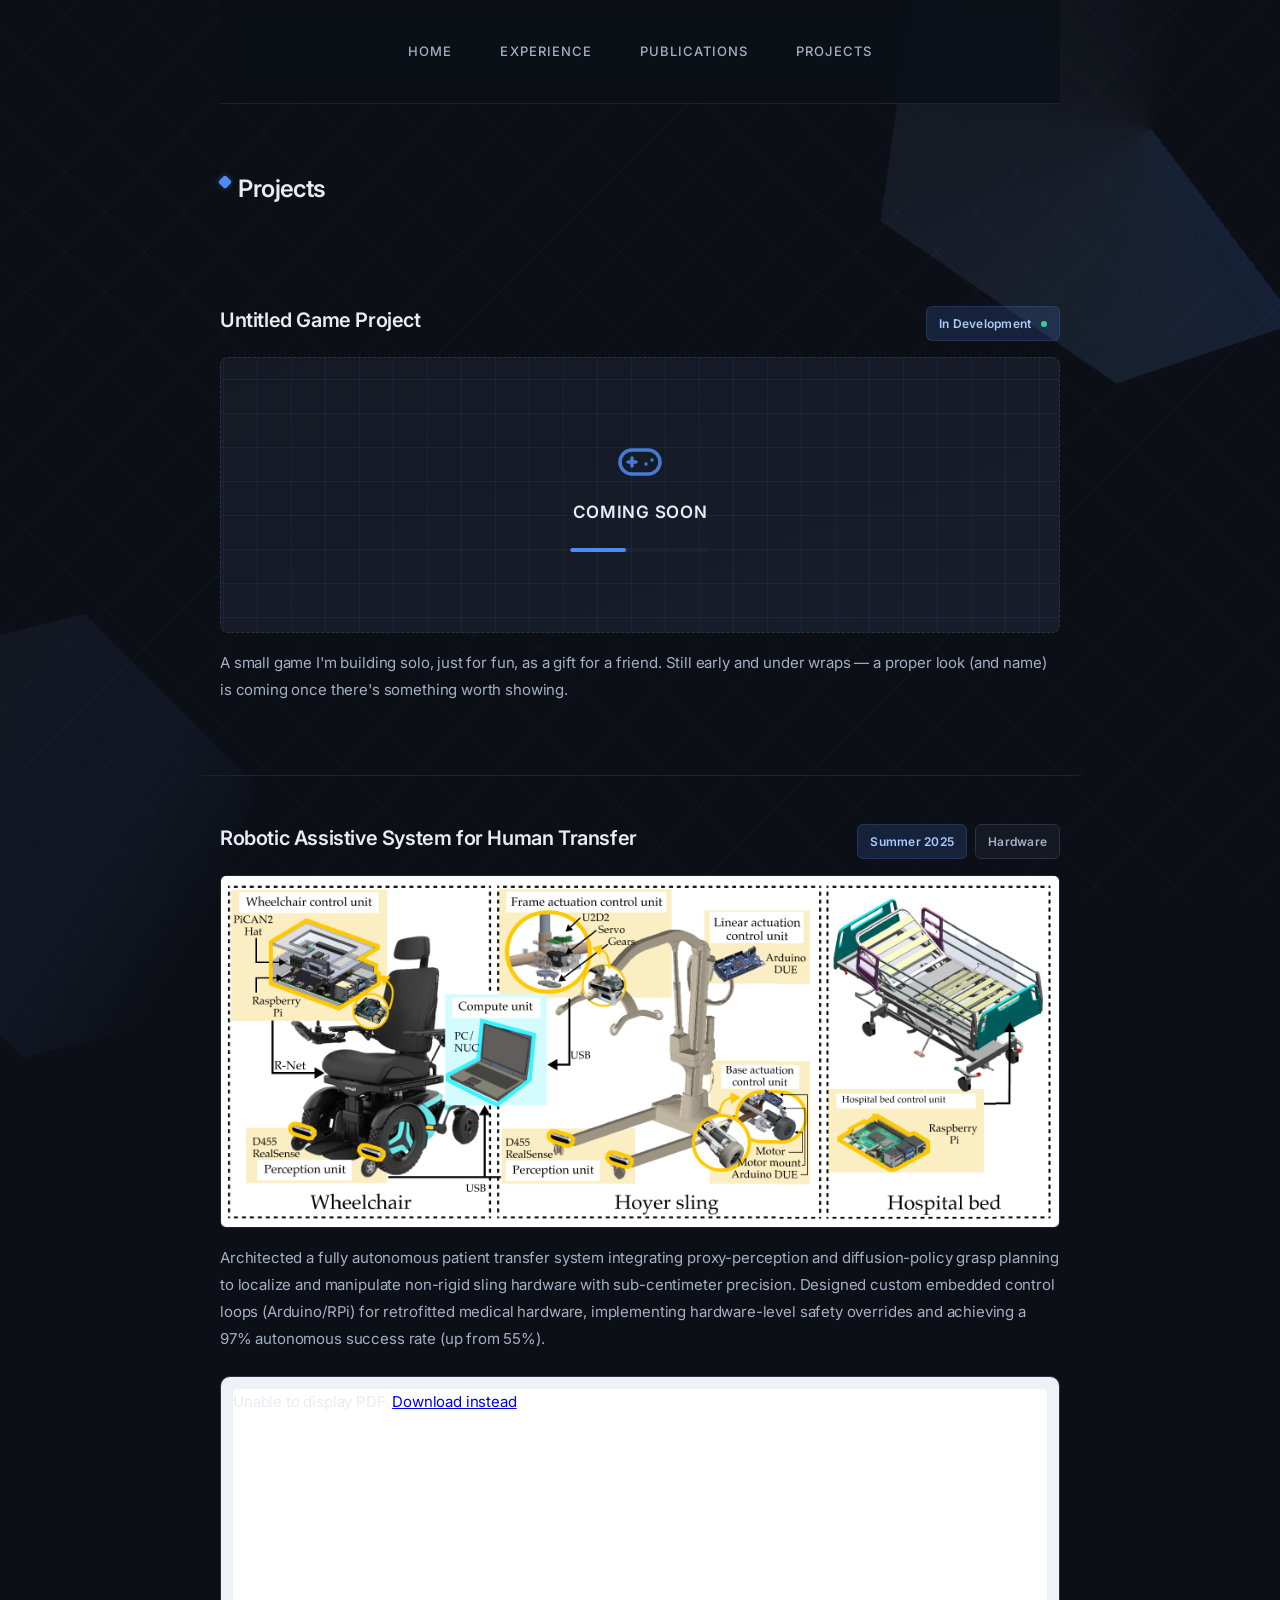
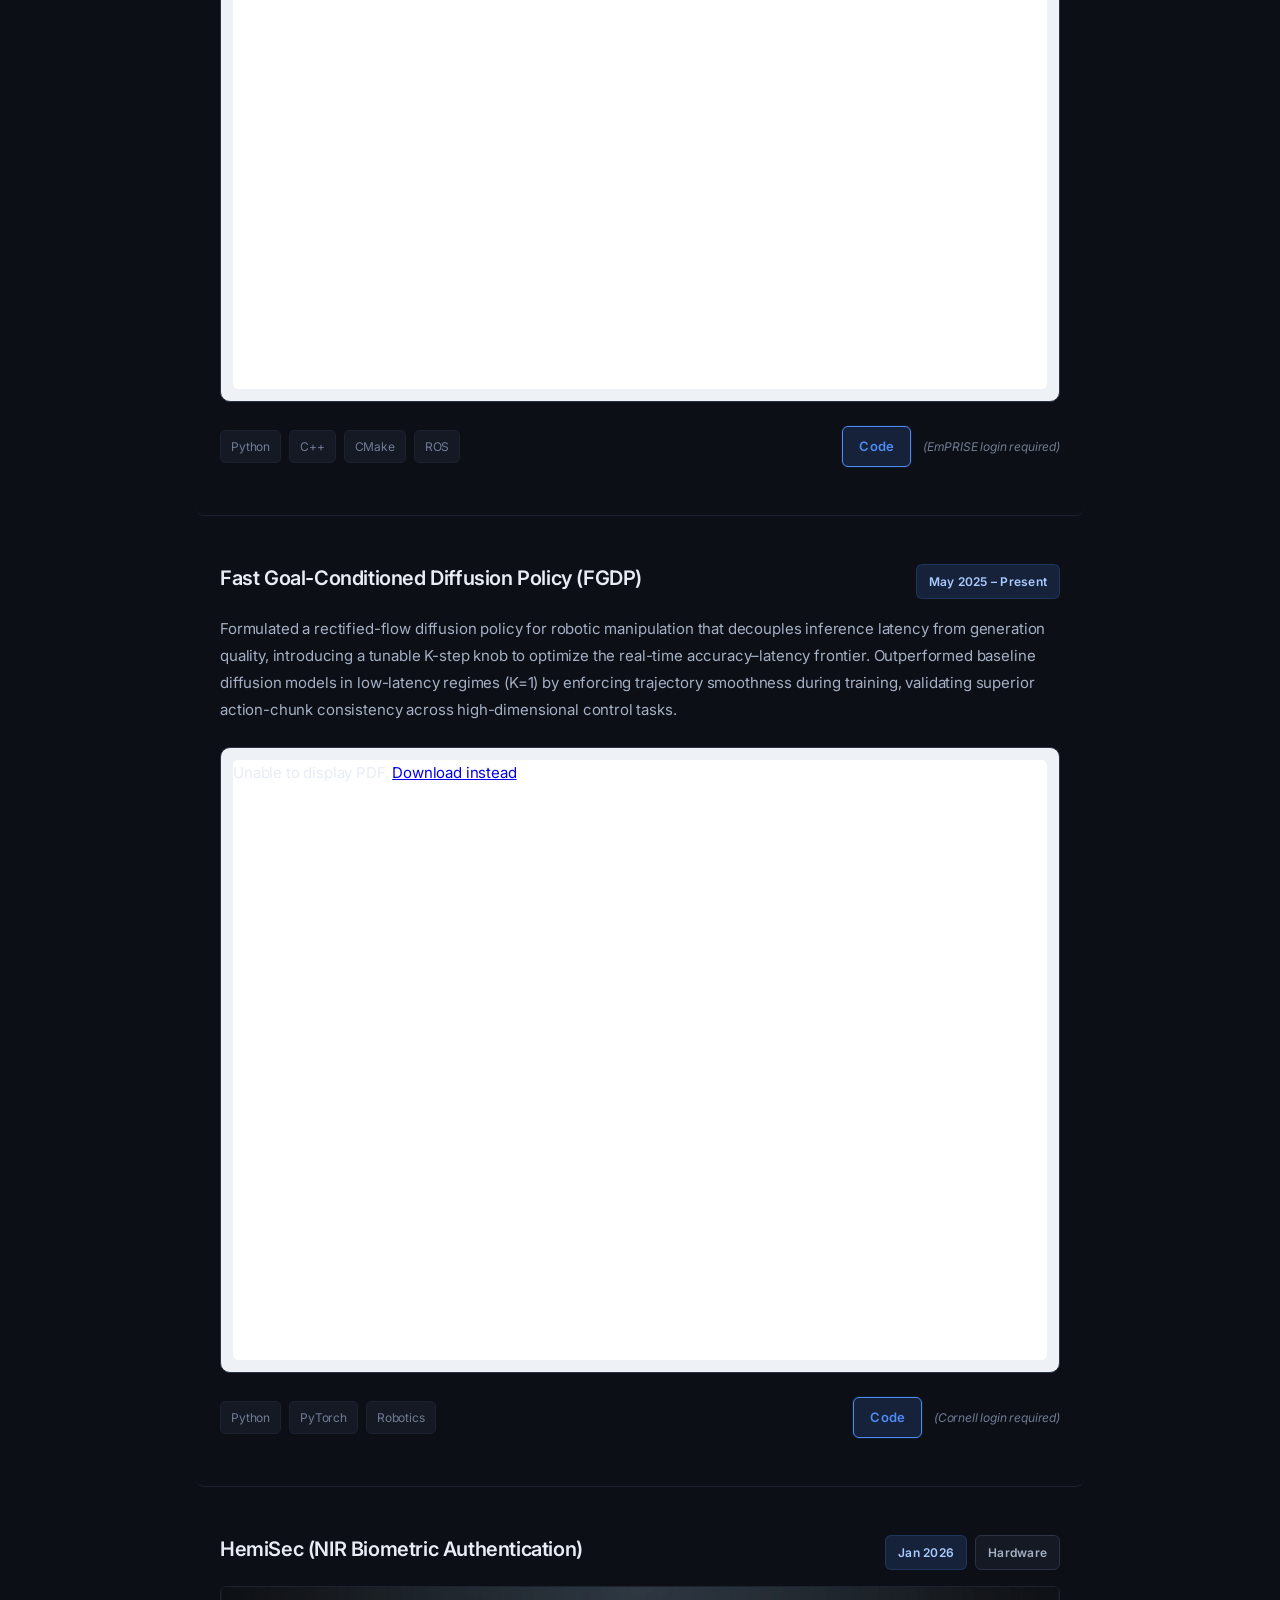
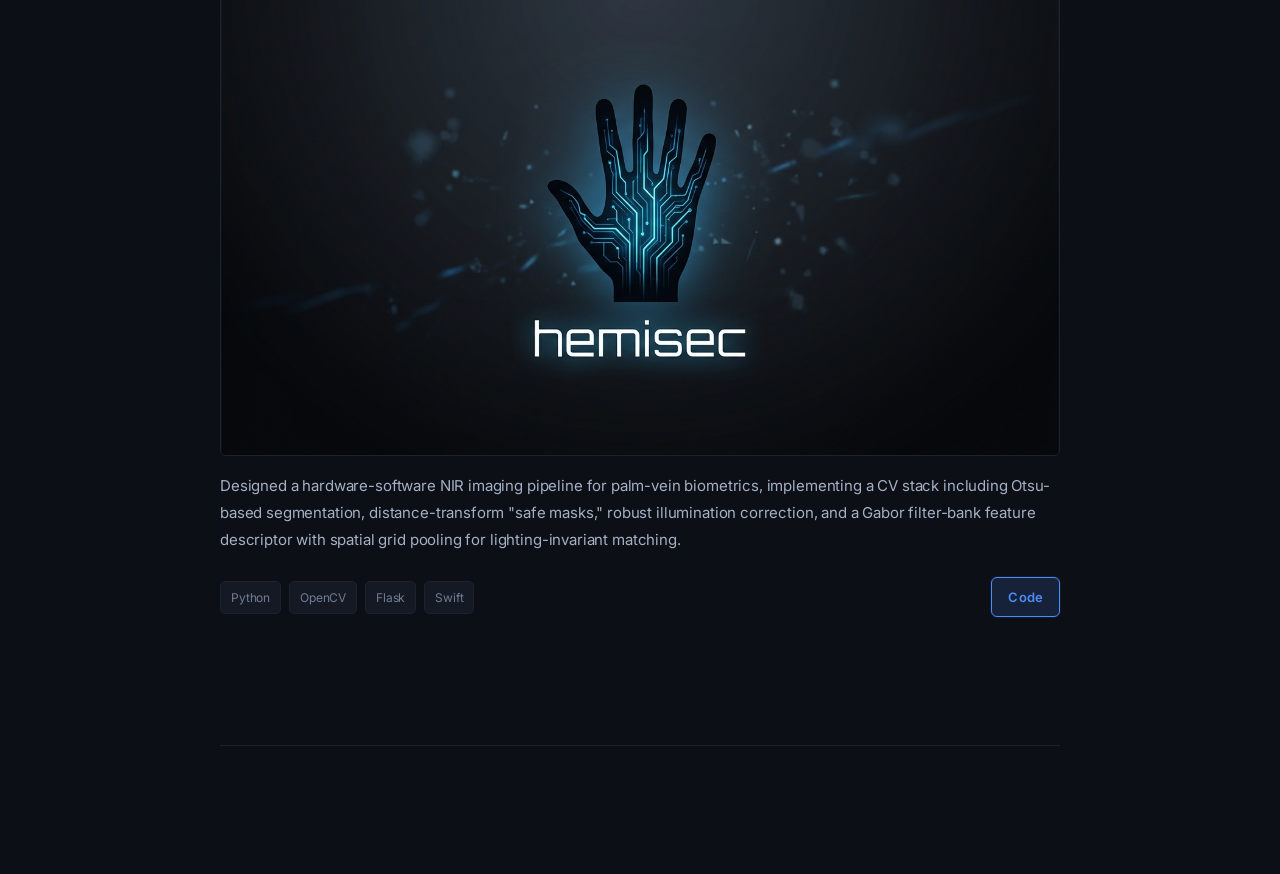
==== projects.html @ 62c33b0d "added separate section for projects" ====
<!DOCTYPE html>
<html lang="en">
<head>
    <meta charset="UTF-8">
    <meta name="viewport" content="width=device-width, initial-scale=1.0">
    <meta name="description" content="Projects — Gavin Chen">
    <title>Projects — Gavin Chen</title>
    <link rel="stylesheet" href="styles.css">
    <link rel="preconnect" href="https://fonts.googleapis.com">
    <link rel="preconnect" href="https://fonts.gstatic.com" crossorigin>
    <link href="https://fonts.googleapis.com/css2?family=Inter:wght@300;400;500;600;700&display=swap" rel="stylesheet">
</head>
<body>
    <div class="scroll-progress" id="scrollProgress"></div>
    <div class="container">
        <header>
            <nav class="nav">
                <div class="nav-links">
                    <a href="index.html">Home</a>
                    <a href="index.html#experience">Experience</a>
                    <a href="index.html#publications">Publications</a>
                    <a href="projects.html" class="active">Projects</a>
                </div>
            </nav>
        </header>

        <main>
            <section id="projects" class="section">
                <h2>Projects</h2>
                <div class="publications">
                    <div class="publication">
                        <div class="pub-header">
                            <h3>Untitled Game Project</h3>
                            <div class="pub-badges">
                                <span class="badge badge-primary">In Development <span class="pulse-dot" aria-hidden="true"></span></span>
                            </div>
                        </div>
                        <div class="coming-soon-visual">
                            <div class="coming-soon-grid"></div>
                            <div class="coming-soon-content">
                                <svg class="coming-soon-icon" width="48" height="48" viewBox="0 0 24 24" fill="none" stroke="currentColor" stroke-width="1.75" stroke-linecap="round" stroke-linejoin="round" aria-hidden="true">
                                    <line x1="6" y1="12" x2="10" y2="12"></line>
                                    <line x1="8" y1="10" x2="8" y2="14"></line>
                                    <line x1="15" y1="13" x2="15.01" y2="13"></line>
                                    <line x1="18" y1="11" x2="18.01" y2="11"></line>
                                    <rect x="2" y="6" width="20" height="12" rx="6"></rect>
                                </svg>
                                <span class="coming-soon-text">Coming Soon</span>
                                <div class="coming-soon-progress"><div class="coming-soon-progress-bar"></div></div>
                            </div>
                        </div>
                        <p class="pub-abstract">
                            A small game I'm building solo, just for fun, as a gift for a friend. Still early and under wraps — a proper look (and name) is coming once there's something worth showing.
                        </p>
                    </div>
                    <div class="publication">
                        <div class="pub-header">
                            <h3>Robotic Assistive System for Human Transfer</h3>
                            <div class="pub-badges">
                                <span class="badge badge-primary">Summer 2025</span>
                                <span class="badge">Hardware</span>
                            </div>
                        </div>
                        <div class="pub-image">
                            <img src="figma.png" alt="Robotic Assistive System for Human Transfer">
                        </div>
                        <p class="pub-abstract">
                            Architected a fully autonomous patient transfer system integrating proxy-perception and diffusion-policy grasp planning to localize and manipulate non-rigid sling hardware with sub-centimeter precision. Designed custom embedded control loops (Arduino/RPi) for retrofitted medical hardware, implementing hardware-level safety overrides and achieving a 97% autonomous success rate (up from 55%).
                        </p>
                        <div class="pub-pdf">
                            <object data="ELI_Summer_2025_Report.pdf" type="application/pdf" width="100%" height="600px">
                                <p>Unable to display PDF. <a href="ELI_Summer_2025_Report.pdf" target="_blank">Download instead</a></p>
                            </object>
                        </div>
                        <div class="pub-meta">
                            <div class="pub-tags">
                                <span class="tag">Python</span>
                                <span class="tag">C++</span>
                                <span class="tag">CMake</span>
                                <span class="tag">ROS</span>
                            </div>
                            <div class="pub-links">
                                <a href="https://github.com/empriselab/chariot_ros" target="_blank" class="link-btn" data-type="code">Code</a>
                                <span class="link-note">(EmPRISE login required)</span>
                            </div>
                        </div>
                    </div>
                    <div class="publication">
                        <div class="pub-header">
                            <h3>Fast Goal-Conditioned Diffusion Policy (FGDP)</h3>
                            <div class="pub-badges">
                                <span class="badge badge-primary">May 2025 – Present</span>
                            </div>
                        </div>
                        <p class="pub-abstract">
                            Formulated a rectified-flow diffusion policy for robotic manipulation that decouples inference latency from generation quality, introducing a tunable K-step knob to optimize the real-time accuracy–latency frontier. Outperformed baseline diffusion models in low-latency regimes (K=1) by enforcing trajectory smoothness during training, validating superior action-chunk consistency across high-dimensional control tasks.
                        </p>
                        <div class="pub-pdf">
                            <object data="Project_Title.pdf" type="application/pdf" width="100%" height="600px">
                                <p>Unable to display PDF. <a href="Project_Title.pdf" target="_blank">Download instead</a></p>
                            </object>
                        </div>
                        <div class="pub-meta">
                            <div class="pub-tags">
                                <span class="tag">Python</span>
                                <span class="tag">PyTorch</span>
                                <span class="tag">Robotics</span>
                            </div>
                            <div class="pub-links">
                                <a href="https://github.coecis.cornell.edu/gc487/fast_gcdp/tree/main" target="_blank" class="link-btn" data-type="code">Code</a>
                                <span class="link-note">(Cornell login required)</span>
                            </div>
                        </div>
                    </div>
                    <div class="publication">
                        <div class="pub-header">
                            <h3>HemiSec (NIR Biometric Authentication)</h3>
                            <div class="pub-badges">
                                <span class="badge badge-primary">Jan 2026</span>
                                <span class="badge">Hardware</span>
                            </div>
                        </div>
                        <div class="pub-image">
                            <img src="hemisec_cover.jpeg" alt="HemiSec (NIR Biometric Authentication)">
                        </div>
                        <p class="pub-abstract">
                            Designed a hardware-software NIR imaging pipeline for palm-vein biometrics, implementing a CV stack including Otsu-based segmentation, distance-transform "safe masks," robust illumination correction, and a Gabor filter-bank feature descriptor with spatial grid pooling for lighting-invariant matching.
                        </p>
                        <div class="pub-meta">
                            <div class="pub-tags">
                                <span class="tag">Python</span>
                                <span class="tag">OpenCV</span>
                                <span class="tag">Flask</span>
                                <span class="tag">Swift</span>
                            </div>
                            <div class="pub-links">
                                <a href="https://github.com/gc9616/hemisec" target="_blank" class="link-btn" data-type="code">Code</a>
                            </div>
                        </div>
                    </div>
                </div>
            </section>
        </main>

        <footer>
        </footer>
    </div>
    <script src="script.js"></script>
</body>
</html>
---- styles.css ----
/* Reset and Base Styles */
* {
    margin: 0;
    padding: 0;
    box-sizing: border-box;
}

:root {
    /* Tech/robotics palette - dark slate, industrial */
    --text-color: #e7ecf5;
    --text-color-light: #a5b0c4;
    --text-color-lighter: #707c93;
    --bg-color: #0c0f16;
    --bg-color-rgb: 12, 15, 22;
    --bg-subtle: #141924;
    --bg-elevated: #171d2a;
    --border-color: #2a3244;
    --border-subtle: #1c222f;

    /* Accent bars/markers - solid, clean */
    --metal-d: var(--accent);
    --metal-v: var(--accent);
    --metal-h: var(--accent);

    /* Tech accent color options - uncomment one:
    
    OPTION 1: Deep Tech Blue (current)
    --accent: #2563eb;
    --accent-light: #3b82f6;
    --accent-dark: #1e40af;
    --accent-subtle: rgba(var(--accent-rgb), 0.1);
    
    OPTION 2: Slate Blue-Gray (neutral, industrial)
    --accent: #475569;
    --accent-light: #64748b;
    --accent-dark: #334155;
    --accent-subtle: rgba(71, 85, 105, 0.1);
    
    OPTION 3: Dark Teal (tech cyan, muted)
    --accent: #0891b2;
    --accent-light: #06b6d4;
    --accent-dark: #0e7490;
    --accent-subtle: rgba(8, 145, 178, 0.1);
    
    OPTION 4: Tech Orange/Amber (warm, robotics)
    --accent: #f59e0b;
    --accent-light: #fbbf24;
    --accent-dark: #d97706;
    --accent-subtle: rgba(245, 158, 11, 0.1);
    
    OPTION 5: Tech Green (terminal green, refined)
    --accent: #10b981;
    --accent-light: #34d399;
    --accent-dark: #059669;
    --accent-subtle: rgba(16, 185, 129, 0.1);
    
    OPTION 6: Steel Blue (professional tech)
    --accent: #4a90e2;
    --accent-light: #6ba3f5;
    --accent-dark: #357abd;
    --accent-subtle: rgba(74, 144, 226, 0.1);
    */
    
    /* Tech accent - Deep Tech Blue, brightened for a dark ground */
    --accent: #4f8bf5;
    --accent-rgb: 79, 139, 245;
    --accent-highlight-rgb: 147, 197, 253;
    --accent-light: #7db0ff;
    --accent-dark: #a9cbff;
    --accent-subtle: rgba(var(--accent-rgb), 0.16);

    /* Status colors */
    --success: #34d399;
    --success-rgb: 52, 211, 153;

    /* Decorative neutral (ambient backdrop shapes) */
    --slate-rgb: 100, 116, 139;

    /* Link colors */
    --link-color: #4f8bf5;
    --link-hover: #7db0ff;
    
    /* Typography */
    --font-weight-light: 300;
    --font-weight-normal: 400;
    --font-weight-medium: 500;
    --font-weight-semibold: 600;
    --font-weight-bold: 700;
    
    /* Spacing system */
    --spacing-xs: 0.5rem;
    --spacing-sm: 0.75rem;
    --spacing-md: 1rem;
    --spacing-lg: 1.5rem;
    --spacing-xl: 2rem;
    --spacing-2xl: 3rem;
    --spacing-3xl: 5rem;
    
    /* Layout */
    --max-width: 920px;
    --grid-gap: 1.5rem;
    
    /* Shadows */
    --shadow-sm: 0 1px 2px 0 rgba(0, 0, 0, 0.25);
    --shadow-md: 0 4px 6px -1px rgba(0, 0, 0, 0.35), 0 2px 4px -1px rgba(0, 0, 0, 0.25);
    --shadow-lg: 0 10px 15px -3px rgba(0, 0, 0, 0.45), 0 4px 6px -2px rgba(0, 0, 0, 0.35);
    
    /* Transitions */
    --transition-fast: 150ms cubic-bezier(0.4, 0, 0.2, 1);
    --transition-base: 200ms cubic-bezier(0.4, 0, 0.2, 1);
    --transition-slow: 300ms cubic-bezier(0.4, 0, 0.2, 1);
}

body {
    font-family: 'Inter', -apple-system, BlinkMacSystemFont, 'Segoe UI', sans-serif;
    font-size: 15px;
    line-height: 1.75;
    color: var(--text-color);
    background-color: var(--bg-color);
    -webkit-font-smoothing: antialiased;
    -moz-osx-font-smoothing: grayscale;
    letter-spacing: -0.011em;
    position: relative;
    overflow-x: hidden;
    background-image:
        repeating-linear-gradient(135deg, rgba(var(--accent-rgb), 0.035) 0px, rgba(var(--accent-rgb), 0.035) 1px, transparent 1px, transparent 56px),
        repeating-linear-gradient(45deg, rgba(var(--slate-rgb), 0.03) 0px, rgba(var(--slate-rgb), 0.03) 1px, transparent 1px, transparent 56px);
    background-attachment: fixed;
}

/* Ambient geometric backdrop - angular metallic facets instead of soft blobs */
body::before,
body::after {
    content: '';
    position: fixed;
    pointer-events: none;
    z-index: -1;
}

body::before {
    top: -14%;
    right: -10%;
    width: 32rem;
    height: 32rem;
    background: conic-gradient(from 135deg, rgba(var(--accent-rgb), 0.14), rgba(var(--accent-highlight-rgb), 0.09), rgba(var(--slate-rgb), 0.07), transparent 65%);
    clip-path: polygon(50% 0%, 100% 25%, 100% 75%, 50% 100%, 0% 75%, 0% 25%);
    transform: rotate(8deg);
}

body::after {
    bottom: -16%;
    left: -12%;
    width: 26rem;
    height: 26rem;
    background: linear-gradient(135deg, rgba(var(--slate-rgb), 0.09), rgba(var(--accent-rgb), 0.06) 60%, transparent 80%);
    clip-path: polygon(30% 0%, 70% 0%, 100% 50%, 70% 100%, 30% 100%, 0% 50%);
    transform: rotate(-14deg);
}

/* Scroll progress bar */
.scroll-progress {
    position: fixed;
    top: 0;
    left: 0;
    height: 3px;
    width: 0%;
    background: var(--metal-h);
    box-shadow: 0 0 8px rgba(var(--accent-rgb), 0.5);
    z-index: 1000;
}

.container {
    max-width: var(--max-width);
    margin: 0 auto;
    padding: 0 2.5rem;
}

/* Navigation */
header {
    padding: 1.75rem 0;
    border-bottom: 1px solid var(--border-subtle);
    margin-bottom: 4rem;
    position: sticky;
    top: 0;
    background-color: rgba(var(--bg-color-rgb), 0.8);
    backdrop-filter: blur(12px) saturate(180%);
    -webkit-backdrop-filter: blur(12px) saturate(180%);
    z-index: 100;
    transition: all var(--transition-base);
}

.nav {
    display: flex;
    justify-content: center;
}

.nav-links {
    display: flex;
    gap: 3rem;
    flex-wrap: wrap;
    justify-content: center;
}

.nav-links a {
    color: var(--text-color-light);
    text-decoration: none;
    font-size: 0.8125rem;
    font-weight: var(--font-weight-medium);
    letter-spacing: 0.08em;
    transition: all var(--transition-base);
    position: relative;
    text-transform: uppercase;
    padding: 0.75rem 0;
}

.nav-links a:hover {
    color: var(--text-color);
}

.nav-links a::after {
    content: '';
    position: absolute;
    bottom: 0;
    left: 0;
    width: 0;
    height: 2px;
    background: var(--metal-h);
    transition: width var(--transition-base);
    border-radius: 1px;
    box-shadow: 0 0 8px rgba(var(--accent-rgb), 0.3);
}

.nav-links a:hover::after,
.nav-links a.active::after {
    width: 100%;
}

.nav-links a.active {
    color: var(--text-color);
    font-weight: var(--font-weight-semibold);
}

/* Sections */
.section {
    margin-bottom: var(--spacing-3xl);
    scroll-margin-top: 6rem;
}

.section h2 {
    font-size: 1.5rem;
    font-weight: var(--font-weight-semibold);
    margin-bottom: var(--spacing-2xl);
    color: var(--text-color);
    letter-spacing: -0.025em;
    position: relative;
    padding-left: 1.15rem;
}

.section h2::before {
    content: '';
    position: absolute;
    left: 0;
    top: 0.4em;
    width: 10px;
    height: 10px;
    background: var(--metal-d);
    border-radius: 2px;
    transform: rotate(45deg);
    box-shadow: 0 0 6px rgba(var(--accent-rgb), 0.35);
}

/* About Section */
#about {
    padding: var(--spacing-2xl) 0;
}

.about-grid {
    display: grid;
    grid-template-columns: 1fr 220px;
    gap: var(--spacing-3xl);
    margin-bottom: var(--spacing-2xl);
    align-items: start;
}

.about-main h1 {
    font-size: 2.5rem;
    font-weight: var(--font-weight-semibold);
    margin-bottom: var(--spacing-md);
    color: var(--text-color);
    letter-spacing: -0.04em;
    line-height: 1.15;
}

.subtitle {
    font-size: 1.125rem;
    color: var(--text-color-light);
    margin-bottom: var(--spacing-xl);
    font-weight: var(--font-weight-normal);
    letter-spacing: -0.01em;
}

.description {
    font-size: 1rem;
    color: var(--text-color-light);
    line-height: 1.8;
    max-width: 100%;
}

.about-photo {
    position: relative;
    padding: 3px;
    border-radius: calc(var(--spacing-md, 12px) + 3px);
    background: var(--metal-d);
    box-shadow: var(--shadow-lg);
    transition: box-shadow var(--transition-slow);
}

.about-photo img {
    display: block;
    width: 100%;
    height: auto;
    border-radius: var(--spacing-md, 12px);
}

.about-photo:hover {
    box-shadow: 0 0 0 3px rgba(var(--accent-rgb), 0.22), var(--shadow-lg);
}

/* "Currently active" indicator */
.pulse-dot {
    display: inline-block;
    width: 6px;
    height: 6px;
    margin-left: 0.4rem;
    background: var(--success);
    border-radius: 50%;
    vertical-align: middle;
    box-shadow: 0 0 0 0 rgba(var(--success-rgb), 0.6);
    animation: pulse-dot 2s infinite;
}

@keyframes pulse-dot {
    0% { box-shadow: 0 0 0 0 rgba(var(--success-rgb), 0.55); }
    70% { box-shadow: 0 0 0 6px rgba(var(--success-rgb), 0); }
    100% { box-shadow: 0 0 0 0 rgba(var(--success-rgb), 0); }
}

/* Scroll-reveal */
.reveal {
    opacity: 0;
    transform: translateY(18px);
    transition: opacity 0.6s cubic-bezier(0.4, 0, 0.2, 1), transform 0.6s cubic-bezier(0.4, 0, 0.2, 1);
}

.reveal.is-visible {
    opacity: 1;
    transform: translateY(0);
}

.about-meta {
    display: flex;
    flex-direction: column;
    gap: var(--spacing-lg);
    padding: var(--spacing-lg);
    background: var(--bg-subtle);
    border-radius: 8px;
    border: 1px solid var(--border-subtle);
}

.meta-item {
    display: flex;
    flex-direction: column;
    gap: 0.375rem;
}

.meta-label {
    font-size: 0.6875rem;
    color: var(--text-color-lighter);
    text-transform: uppercase;
    letter-spacing: 0.1em;
    font-weight: var(--font-weight-semibold);
}

.meta-value {
    font-size: 0.875rem;
    color: var(--text-color);
    font-weight: var(--font-weight-medium);
    letter-spacing: -0.01em;
}

/* Links */
.links {
    display: flex;
    gap: var(--spacing-md);
    flex-wrap: wrap;
    justify-content: flex-start;
    margin-top: var(--spacing-xl);
}

.link-icon {
    color: var(--accent);
    text-decoration: none;
    font-size: 0.875rem;
    font-weight: var(--font-weight-medium);
    transition: all var(--transition-base);
    padding: 0.75rem;
    border: 1.5px solid var(--border-color);
    border-radius: 6px;
    background-color: var(--bg-color);
    letter-spacing: -0.01em;
    position: relative;
    overflow: hidden;
    display: flex;
    align-items: center;
    justify-content: center;
    width: 44px;
    height: 44px;
}

.link-icon svg {
    width: 20px;
    height: 20px;
    transition: transform var(--transition-base);
}

.link-icon::before {
    content: '';
    position: absolute;
    top: 0;
    left: -100%;
    width: 100%;
    height: 100%;
    background: var(--accent-subtle);
    transition: left var(--transition-base);
    z-index: -1;
}

.link-icon:hover {
    color: white;
    border-color: var(--accent);
    background: var(--metal-d);
    box-shadow: 0 0 0 1px rgba(var(--accent-rgb), 0.15);
}

.link-icon:hover::before {
    left: 0;
}

.link-icon:hover svg {
    transform: scale(1.1);
}

/* News Section */
.news-list {
    display: flex;
    flex-direction: column;
    gap: 0;
}

.news-item {
    position: relative;
    display: grid;
    grid-template-columns: 110px 1fr;
    gap: var(--spacing-xl);
    padding: var(--spacing-lg) 0;
    border-bottom: 1px solid var(--border-subtle);
    align-items: start;
    transition: background-color var(--transition-slow), border-color var(--transition-base);
    border-radius: 4px;
    margin: 0 calc(-1 * var(--spacing-md));
    padding-left: var(--spacing-md);
    padding-right: var(--spacing-md);
}

.news-item::before {
    content: '';
    position: absolute;
    left: 0;
    top: 10%;
    width: 3px;
    height: 0%;
    background: var(--metal-v);
    border-radius: 3px;
    transition: height var(--transition-slow);
}

.news-item:hover {
    background-color: var(--bg-subtle);
}

.news-item:hover::before {
    height: 80%;
}

.news-item:last-child {
    border-bottom: none;
}

.news-date {
    font-size: 0.8125rem;
    color: var(--text-color-lighter);
    font-weight: var(--font-weight-semibold);
    font-variant-numeric: tabular-nums;
    letter-spacing: 0.02em;
}

.news-content {
    font-size: 0.9375rem;
    color: var(--text-color-light);
    line-height: 1.7;
    letter-spacing: -0.01em;
}

/* Timeline */
.timeline {
    display: flex;
    flex-direction: column;
    gap: 0;
}

.timeline-item {
    position: relative;
    display: grid;
    grid-template-columns: 150px 1fr;
    gap: var(--spacing-2xl);
    align-items: start;
    padding: var(--spacing-xl) 0;
    border-bottom: 1px solid var(--border-subtle);
    transition: background-color var(--transition-slow), border-color var(--transition-base);
    border-radius: 4px;
    margin: 0 calc(-1 * var(--spacing-md));
    padding-left: var(--spacing-md);
    padding-right: var(--spacing-md);
}

.timeline-item::before {
    content: '';
    position: absolute;
    left: 0;
    top: 10%;
    width: 3px;
    height: 0%;
    background: var(--metal-v);
    border-radius: 3px;
    transition: height var(--transition-slow);
}

.timeline-item:hover {
    background-color: var(--bg-subtle);
    border-color: rgba(var(--accent-rgb), 0.2);
}

.timeline-item:hover::before {
    height: 80%;
}

.timeline-item:last-child {
    border-bottom: none;
}

.timeline-year {
    font-size: 0.8125rem;
    color: var(--text-color-lighter);
    font-weight: var(--font-weight-semibold);
    white-space: nowrap;
    font-variant-numeric: tabular-nums;
    padding-top: 0.125rem;
    letter-spacing: 0.02em;
}

.job-header {
    display: flex;
    gap: var(--spacing-md);
    align-items: flex-start;
    margin-bottom: var(--spacing-sm);
}

.job-icon {
    width: 40px;
    height: 40px;
    object-fit: contain;
    flex-shrink: 0;
    border-radius: 4px;
    background-color: #ffffff;
    padding: 4px;
    box-sizing: border-box;
    transition: transform var(--transition-base);
}

.timeline-item:hover .job-icon {
    transform: scale(1.08);
}

.timeline-content h3 {
    font-size: 1.125rem;
    font-weight: var(--font-weight-semibold);
    margin-bottom: var(--spacing-xs);
    color: var(--text-color);
    letter-spacing: -0.015em;
    line-height: 1.4;
}

.institution {
    color: var(--text-color-light);
    font-size: 0.9375rem;
    margin-bottom: var(--spacing-xs);
    font-weight: var(--font-weight-medium);
    letter-spacing: -0.01em;
}

.location {
    color: var(--text-color-lighter);
    font-size: 0.875rem;
    margin-bottom: var(--spacing-sm);
    font-style: italic;
}

.advisor {
    color: var(--text-color-lighter);
    font-size: 0.875rem;
    margin-top: var(--spacing-xs);
}

.advisor a {
    color: var(--accent);
    text-decoration: none;
    font-weight: var(--font-weight-medium);
    transition: all var(--transition-fast);
    border-bottom: 1px solid transparent;
}

.advisor a:hover {
    border-bottom-color: var(--accent);
}

.timeline-content .description {
    color: var(--text-color-light);
    font-size: 0.9375rem;
    margin-top: var(--spacing-sm);
    line-height: 1.75;
    letter-spacing: -0.01em;
}

.timeline-content .description ul {
    list-style: none !important;
    padding-left: 0 !important;
    margin-top: var(--spacing-sm);
    margin-left: 0;
}

.timeline-content .description li {
    margin-bottom: var(--spacing-sm);
    padding-left: 1.5rem;
    position: relative;
    list-style: none !important;
    list-style-type: none !important;
}

.timeline-content .description li::before {
    content: '•';
    position: absolute;
    left: 0.5rem;
    color: var(--accent);
    font-weight: var(--font-weight-bold);
}

.timeline-content .description li::marker {
    display: none !important;
    content: none !important;
}

.timeline-content .description em {
    font-style: italic;
    color: var(--text-color);
}

/* Publications/Projects */
.publications {
    display: flex;
    flex-direction: column;
    gap: 0;
}

.publication {
    position: relative;
    padding: var(--spacing-2xl) 0;
    border-bottom: 1px solid var(--border-subtle);
    transition: background-color var(--transition-slow), border-color var(--transition-base);
    border-radius: 8px;
    margin: 0 calc(-1 * var(--spacing-lg));
    padding-left: var(--spacing-lg);
    padding-right: var(--spacing-lg);
}

.publication::before {
    content: '';
    position: absolute;
    top: 0;
    left: 0;
    width: 0%;
    height: 2px;
    background: var(--metal-h);
    border-radius: 2px;
    transition: width var(--transition-slow);
}

.publication:hover {
    background-color: var(--bg-subtle);
    border-color: rgba(var(--accent-rgb), 0.18);
}

.publication:hover::before {
    width: 100%;
}

.publication:last-child {
    border-bottom: none;
}

#publications .publication {
    margin: 0;
    padding: var(--spacing-2xl) var(--spacing-xl);
    background: var(--bg-elevated);
    border: 1px solid var(--border-color);
    border-bottom: 1px solid var(--border-color);
    border-radius: 12px;
    box-shadow: var(--shadow-md);
}

#publications .publication:hover {
    border-color: rgba(var(--accent-rgb), 0.28);
    box-shadow: var(--shadow-lg);
}

#publications .publication::before {
    display: none;
}

.pub-header {
    display: flex;
    justify-content: space-between;
    align-items: flex-start;
    gap: var(--spacing-lg);
    margin-bottom: var(--spacing-md);
}

.pub-header h3 {
    font-size: 1.25rem;
    font-weight: var(--font-weight-semibold);
    color: var(--text-color);
    letter-spacing: -0.02em;
    line-height: 1.4;
    flex: 1;
}

.pub-header h3 a {
    color: inherit;
    text-decoration: none;
    background-image: linear-gradient(var(--accent), var(--accent));
    background-size: 0% 1px;
    background-repeat: no-repeat;
    background-position: 0 100%;
    transition: background-size var(--transition-base), color var(--transition-base);
}

.pub-header h3 a:hover {
    color: var(--accent);
    background-size: 100% 1px;
}

.pub-image {
    margin: var(--spacing-md) 0;
    border-radius: 6px;
    overflow: hidden;
    border: 1px solid var(--border-subtle);
}

.pub-image img {
    width: 100%;
    height: auto;
    display: block;
}

/* Coming soon placeholder (project in development, no imagery yet) */
.coming-soon-visual {
    position: relative;
    margin: var(--spacing-md) 0;
    padding: var(--spacing-3xl) var(--spacing-lg);
    border-radius: 8px;
    overflow: hidden;
    border: 1px dashed var(--border-color);
    background: linear-gradient(160deg, var(--bg-subtle), var(--bg-elevated));
}

.coming-soon-grid {
    position: absolute;
    inset: -20%;
    background-image:
        repeating-linear-gradient(0deg, rgba(var(--accent-rgb), 0.09) 0px, rgba(var(--accent-rgb), 0.09) 1px, transparent 1px, transparent 34px),
        repeating-linear-gradient(90deg, rgba(var(--accent-rgb), 0.09) 0px, rgba(var(--accent-rgb), 0.09) 1px, transparent 1px, transparent 34px);
    animation: coming-soon-pan 9s linear infinite;
}

@keyframes coming-soon-pan {
    0% { transform: translate(0, 0); }
    100% { transform: translate(34px, 34px); }
}

.coming-soon-content {
    position: relative;
    z-index: 1;
    display: flex;
    flex-direction: column;
    align-items: center;
    gap: var(--spacing-sm);
    text-align: center;
}

.coming-soon-icon {
    color: var(--accent);
    opacity: 0.85;
    animation: coming-soon-float 3s ease-in-out infinite;
}

@keyframes coming-soon-float {
    0%, 100% { transform: translateY(0); }
    50% { transform: translateY(-6px); }
}

.coming-soon-text {
    font-size: 1.0625rem;
    font-weight: var(--font-weight-semibold);
    letter-spacing: 0.04em;
    text-transform: uppercase;
    color: var(--text-color);
}

.coming-soon-progress {
    width: 140px;
    height: 4px;
    margin-top: var(--spacing-xs);
    border-radius: 3px;
    background-color: var(--border-subtle);
    overflow: hidden;
}

.coming-soon-progress-bar {
    width: 40%;
    height: 100%;
    border-radius: 3px;
    background: var(--metal-h);
    box-shadow: 0 0 8px rgba(var(--accent-rgb), 0.5);
    animation: coming-soon-load 1.8s ease-in-out infinite;
}

@keyframes coming-soon-load {
    0% { transform: translateX(-100%); }
    100% { transform: translateX(350%); }
}

@media (prefers-reduced-motion: reduce) {
    .coming-soon-grid,
    .coming-soon-icon,
    .coming-soon-progress-bar {
        animation: none;
    }
}

.pub-pdf {
    margin: var(--spacing-lg) 0;
    width: 100%;
    padding: var(--spacing-sm);
    background-color: #eef1f6;
    border: 1px solid var(--border-color);
    border-radius: 10px;
}

.pub-pdf object {
    width: 100%;
    height: 600px;
    border-radius: 5px;
    background-color: #ffffff;
    display: block;
}

.pub-badges {
    display: flex;
    gap: var(--spacing-xs);
    flex-shrink: 0;
    align-items: center;
}

.badge {
    display: inline-block;
    padding: 0.375rem 0.75rem;
    font-size: 0.75rem;
    font-weight: var(--font-weight-semibold);
    border-radius: 6px;
    background-color: var(--bg-subtle);
    color: var(--text-color-light);
    border: 1px solid var(--border-color);
    letter-spacing: 0.02em;
    transition: all var(--transition-fast);
}

.badge-primary {
    background-color: var(--accent-subtle);
    color: var(--accent-dark);
    border-color: rgba(var(--accent-rgb), 0.18);
    font-weight: var(--font-weight-semibold);
}

.pub-abstract {
    color: var(--text-color-light);
    font-size: 0.9375rem;
    line-height: 1.8;
    margin-bottom: var(--spacing-lg);
    letter-spacing: -0.01em;
}

.pub-meta {
    display: flex;
    justify-content: space-between;
    align-items: center;
    gap: var(--spacing-xl);
    flex-wrap: wrap;
}

.pub-tags {
    display: flex;
    gap: var(--spacing-xs);
    flex-wrap: wrap;
}

.tag {
    display: inline-block;
    padding: 0.3125rem 0.625rem;
    font-size: 0.75rem;
    font-weight: var(--font-weight-normal);
    color: var(--text-color-lighter);
    background-color: var(--bg-subtle);
    border: 1px solid var(--border-subtle);
    border-radius: 5px;
    transition: all var(--transition-fast);
}

.tag:hover {
    background-color: var(--accent-subtle);
    border-color: var(--accent);
    color: var(--accent-dark);
}

.pub-links {
    display: flex;
    gap: var(--spacing-sm);
    flex-wrap: wrap;
    align-items: center;
}

.link-note {
    font-size: 0.75rem;
    color: var(--text-color-lighter);
    font-style: italic;
}

.link-btn {
    display: inline-block;
    padding: 0.5rem 1rem;
    font-size: 0.8125rem;
    font-weight: var(--font-weight-semibold);
    color: var(--accent);
    text-decoration: none;
    border: 1.5px solid var(--border-color);
    border-radius: 6px;
    background-color: var(--bg-color);
    transition: all var(--transition-base);
    letter-spacing: 0.01em;
    position: relative;
    overflow: hidden;
}

.link-btn::before {
    content: '';
    position: absolute;
    top: 0;
    left: -100%;
    width: 100%;
    height: 100%;
    background: var(--accent-subtle);
    transition: left var(--transition-base);
    z-index: -1;
}

.link-btn:hover {
    color: white;
    border-color: var(--accent);
    background: var(--metal-d);
    box-shadow: 0 0 0 1px rgba(var(--accent-rgb), 0.15);
}

.link-btn:hover::before {
    left: 0;
}

.link-btn[data-type="code"] {
    border-color: var(--accent);
    color: var(--accent);
    background-color: var(--accent-subtle);
    box-shadow: 0 0 0 1px rgba(var(--accent-rgb), 0.1);
}

.link-btn[data-type="code"]:hover {
    background: var(--metal-d);
    color: white;
    border-color: var(--accent);
    box-shadow: 0 4px 12px rgba(var(--accent-rgb), 0.35);
}

.link-btn[data-type="code"]::before {
    background: var(--accent);
}

/* Contact Section */
#contact {
    padding: var(--spacing-2xl) 0;
}

#contact .content {
    max-width: 100%;
}

#contact .content p {
    color: var(--text-color-light);
    font-size: 0.9375rem;
    margin-bottom: var(--spacing-xl);
    line-height: 1.8;
    letter-spacing: -0.01em;
}

/* Footer */
footer {
    text-align: center;
    padding: var(--spacing-3xl) 0 var(--spacing-2xl);
    margin-top: var(--spacing-3xl);
    border-top: 1px solid var(--border-subtle);
    color: var(--text-color-lighter);
    font-size: 0.8125rem;
    font-variant-numeric: tabular-nums;
    letter-spacing: 0.02em;
}

/* Responsive Design */
@media (max-width: 768px) {
    .container {
        padding: 0 1.5rem;
    }

    header {
        padding: 2rem 0 1.25rem;
        margin-bottom: 3rem;
    }

    .nav-links {
        gap: 2rem;
        font-size: 0.7rem;
    }

    .about-grid {
        grid-template-columns: 1fr;
        gap: var(--spacing-xl);
    }

    .about-main h1 {
        font-size: 2rem;
    }

    .about-meta {
        flex-direction: row;
        flex-wrap: wrap;
    }

    .timeline-item {
        grid-template-columns: 1fr;
        gap: var(--spacing-sm);
        margin: 0 calc(-1 * var(--spacing-sm));
        padding-left: var(--spacing-sm);
        padding-right: var(--spacing-sm);
    }

    .timeline-year {
        font-size: 0.75rem;
        margin-bottom: 0.375rem;
    }

    .section {
        margin-bottom: var(--spacing-2xl);
    }

    .links {
        gap: var(--spacing-sm);
    }

    .news-item {
        grid-template-columns: 1fr;
        gap: var(--spacing-xs);
        margin: 0 calc(-1 * var(--spacing-sm));
        padding-left: var(--spacing-sm);
        padding-right: var(--spacing-sm);
    }

    .news-date {
        margin-bottom: 0.375rem;
    }

    .pub-header {
        flex-direction: column;
        align-items: flex-start;
    }

    .pub-meta {
        flex-direction: column;
        align-items: flex-start;
        gap: var(--spacing-md);
    }

    .publication {
        margin: 0 calc(-1 * var(--spacing-sm));
        padding-left: var(--spacing-sm);
        padding-right: var(--spacing-sm);
    }
}

@media (max-width: 480px) {
    .about-main h1 {
        font-size: 1.75rem;
    }

    .subtitle {
        font-size: 1rem;
    }

    .section h2 {
        font-size: 1.375rem;
    }

    .pub-header h3 {
        font-size: 1.125rem;
    }
}

/* Smooth Scrolling */
html {
    scroll-behavior: smooth;
}

/* Focus states for accessibility */
a:focus-visible,
.link-btn:focus-visible,
.link-icon:focus-visible {
    outline: 2px solid var(--accent);
    outline-offset: 3px;
    border-radius: 4px;
}

/* Selection */
::selection {
    background-color: var(--accent-subtle);
    color: var(--text-color);
}

/* Respect reduced-motion preference */
@media (prefers-reduced-motion: reduce) {
    .reveal {
        opacity: 1;
        transform: none;
        transition: none;
    }

    .pulse-dot {
        animation: none;
    }

    .timeline-item::before,
    .publication::before,
    .news-item::before {
        transition: none;
    }

    * {
        scroll-behavior: auto !important;
    }
}
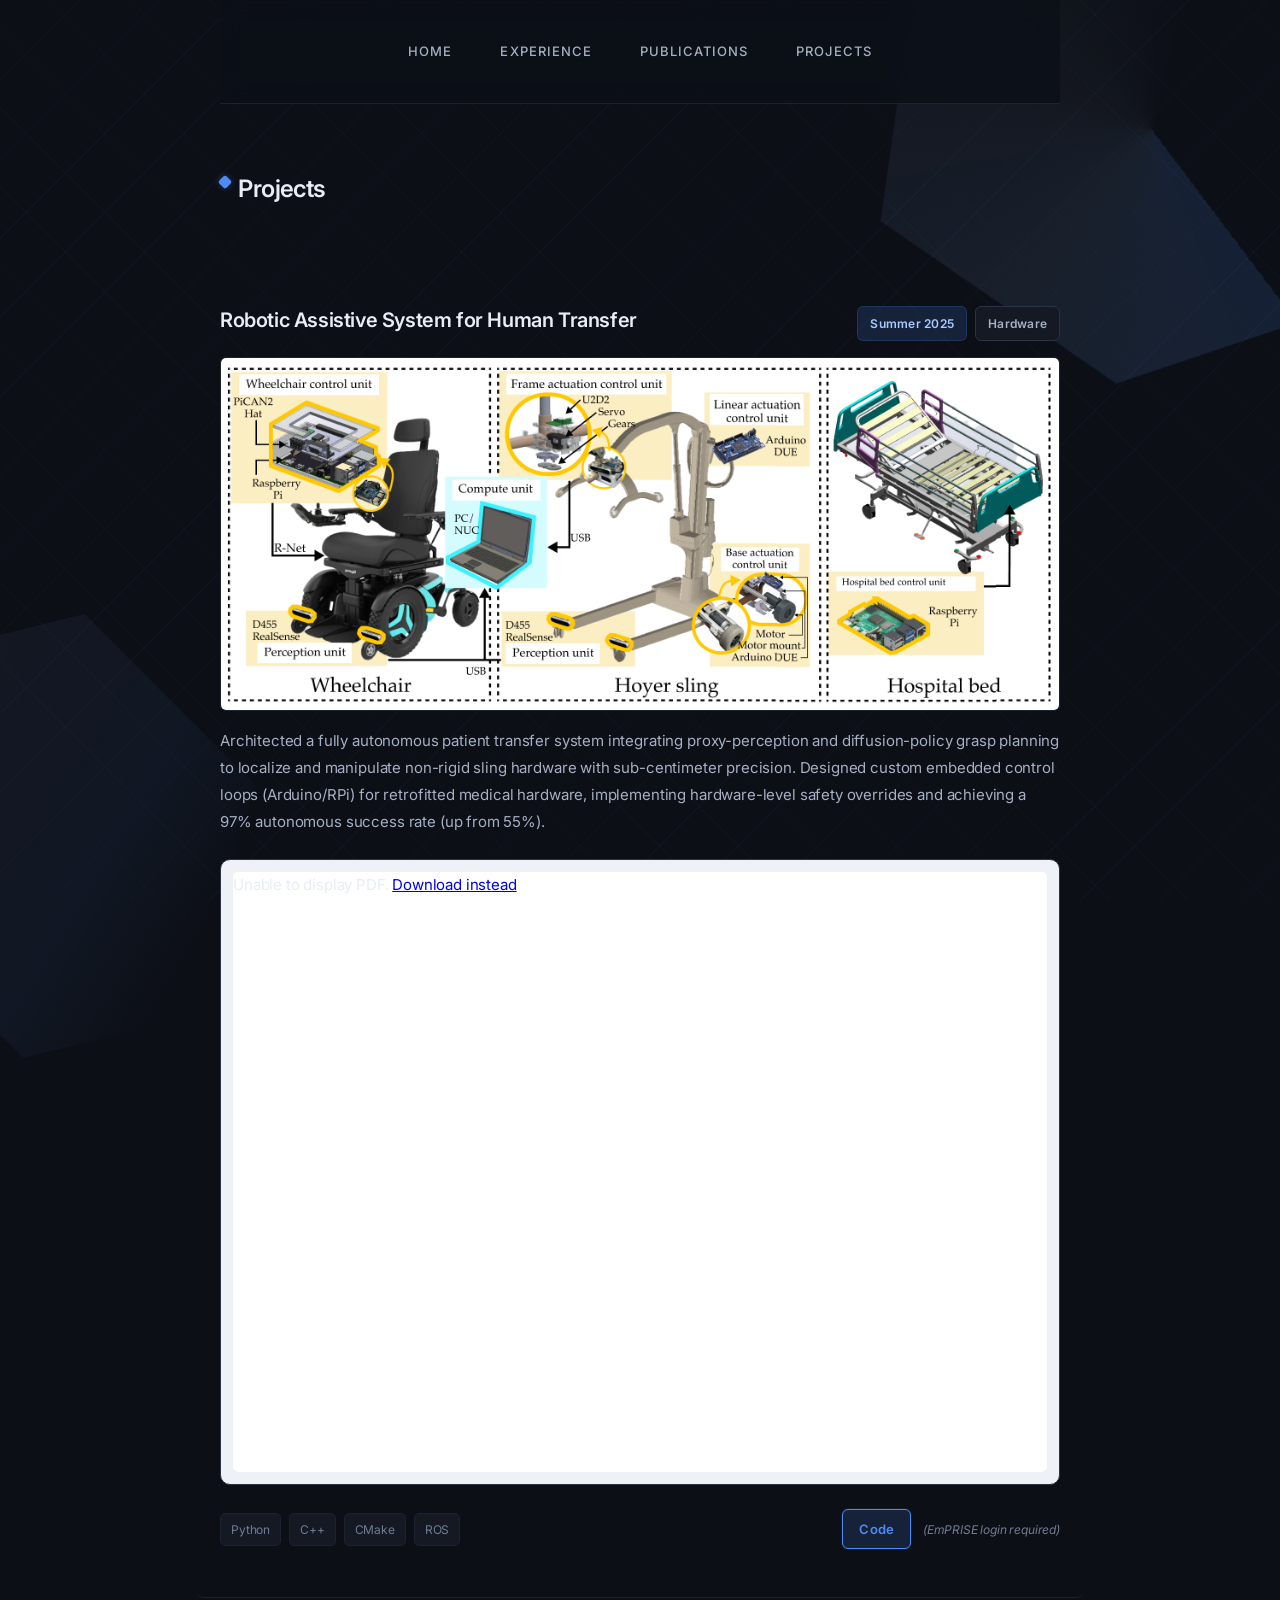
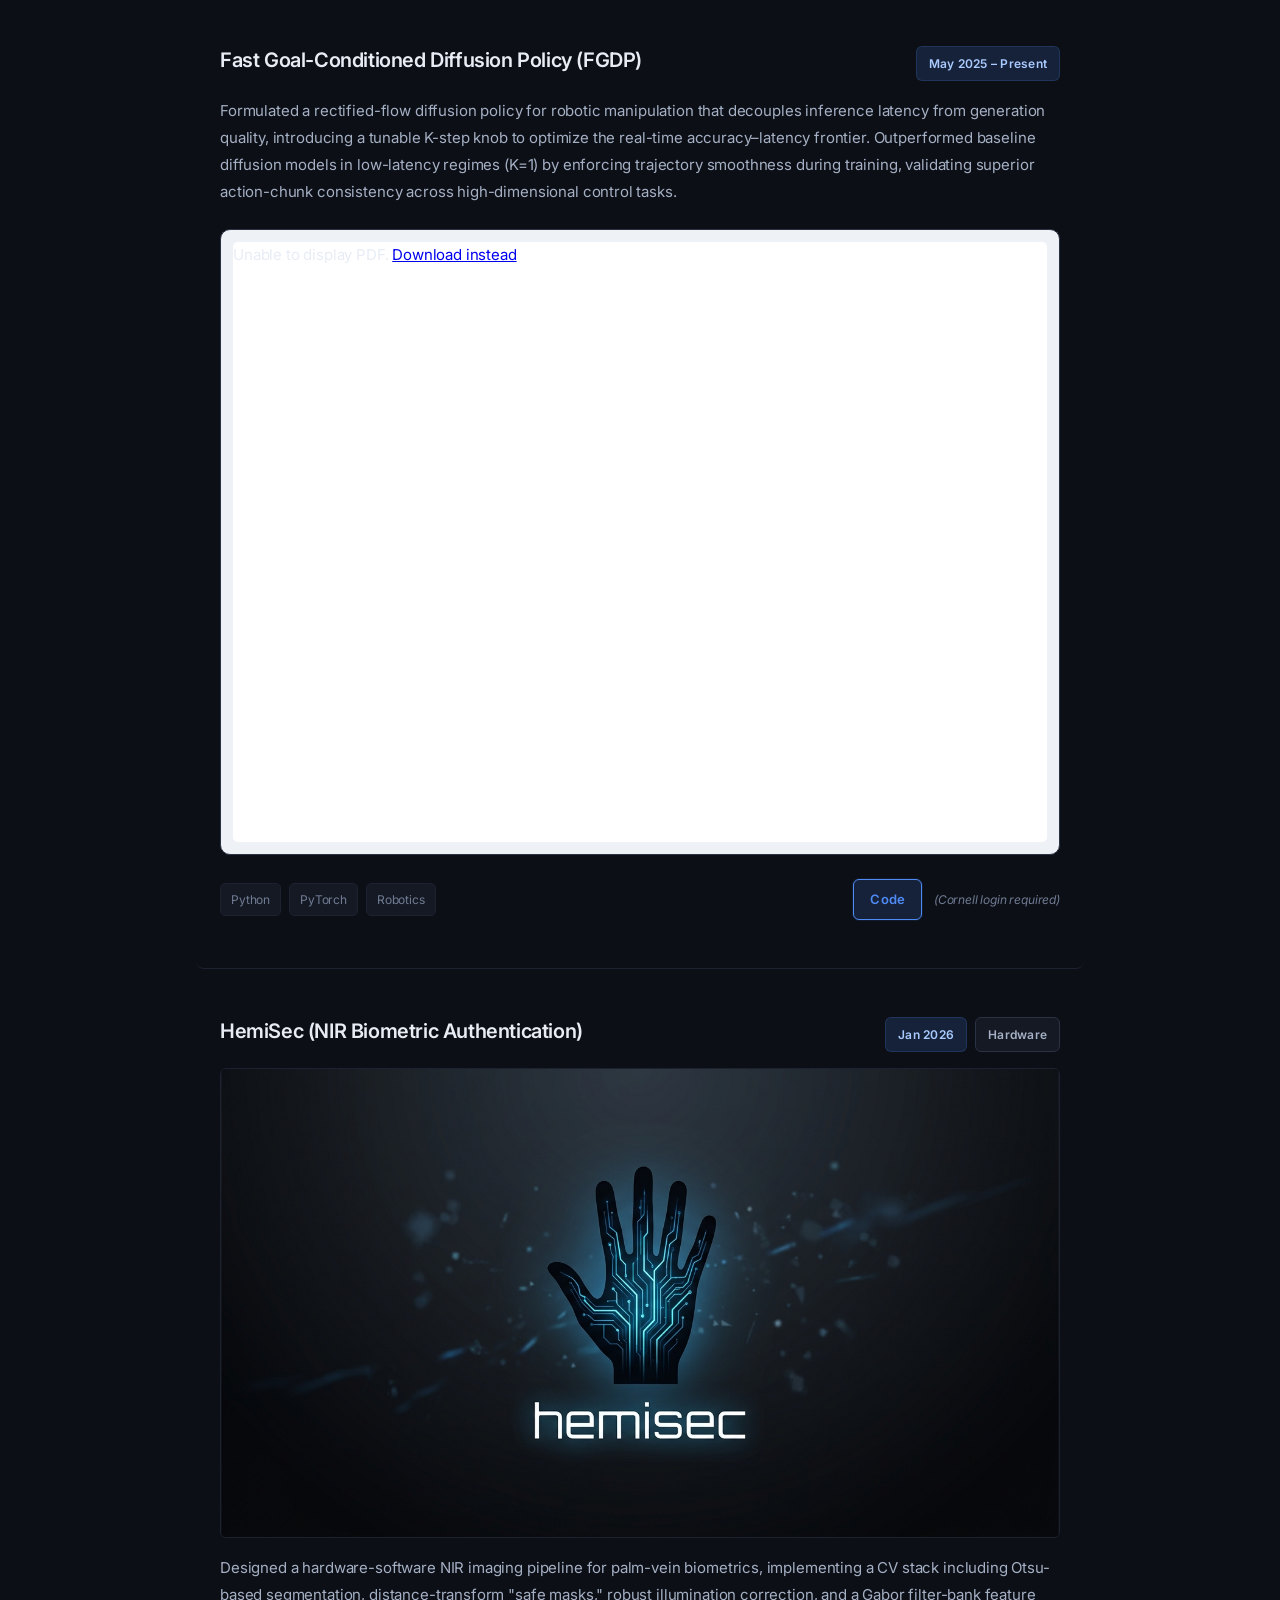
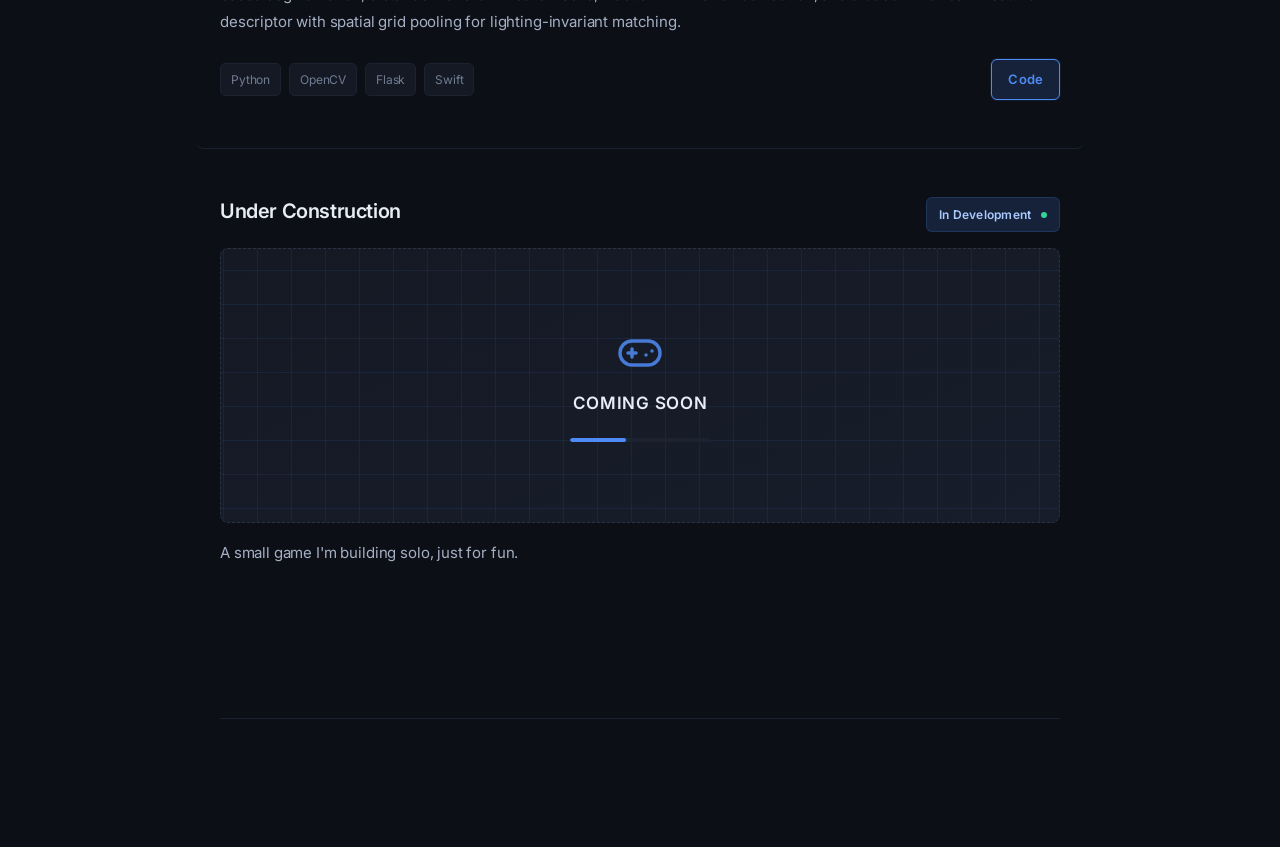
==== commit 3dc3817e: "rearranged order of projects" ====
--- a/projects.html
+++ b/projects.html
@@ -28,31 +28,6 @@
             <section id="projects" class="section">
                 <h2>Projects</h2>
                 <div class="publications">
-                    <div class="publication">
-                        <div class="pub-header">
-                            <h3>Untitled Game Project</h3>
-                            <div class="pub-badges">
-                                <span class="badge badge-primary">In Development <span class="pulse-dot" aria-hidden="true"></span></span>
-                            </div>
-                        </div>
-                        <div class="coming-soon-visual">
-                            <div class="coming-soon-grid"></div>
-                            <div class="coming-soon-content">
-                                <svg class="coming-soon-icon" width="48" height="48" viewBox="0 0 24 24" fill="none" stroke="currentColor" stroke-width="1.75" stroke-linecap="round" stroke-linejoin="round" aria-hidden="true">
-                                    <line x1="6" y1="12" x2="10" y2="12"></line>
-                                    <line x1="8" y1="10" x2="8" y2="14"></line>
-                                    <line x1="15" y1="13" x2="15.01" y2="13"></line>
-                                    <line x1="18" y1="11" x2="18.01" y2="11"></line>
-                                    <rect x="2" y="6" width="20" height="12" rx="6"></rect>
-                                </svg>
-                                <span class="coming-soon-text">Coming Soon</span>
-                                <div class="coming-soon-progress"><div class="coming-soon-progress-bar"></div></div>
-                            </div>
-                        </div>
-                        <p class="pub-abstract">
-                            A small game I'm building solo, just for fun, as a gift for a friend. Still early and under wraps — a proper look (and name) is coming once there's something worth showing.
-                        </p>
-                    </div>
                     <div class="publication">
                         <div class="pub-header">
                             <h3>Robotic Assistive System for Human Transfer</h3>
@@ -138,6 +113,31 @@
                             </div>
                         </div>
                     </div>
+                    <div class="publication">
+                        <div class="pub-header">
+                            <h3>Under Construction</h3>
+                            <div class="pub-badges">
+                                <span class="badge badge-primary">In Development <span class="pulse-dot" aria-hidden="true"></span></span>
+                            </div>
+                        </div>
+                        <div class="coming-soon-visual">
+                            <div class="coming-soon-grid"></div>
+                            <div class="coming-soon-content">
+                                <svg class="coming-soon-icon" width="48" height="48" viewBox="0 0 24 24" fill="none" stroke="currentColor" stroke-width="1.75" stroke-linecap="round" stroke-linejoin="round" aria-hidden="true">
+                                    <line x1="6" y1="12" x2="10" y2="12"></line>
+                                    <line x1="8" y1="10" x2="8" y2="14"></line>
+                                    <line x1="15" y1="13" x2="15.01" y2="13"></line>
+                                    <line x1="18" y1="11" x2="18.01" y2="11"></line>
+                                    <rect x="2" y="6" width="20" height="12" rx="6"></rect>
+                                </svg>
+                                <span class="coming-soon-text">Coming Soon</span>
+                                <div class="coming-soon-progress"><div class="coming-soon-progress-bar"></div></div>
+                            </div>
+                        </div>
+                        <p class="pub-abstract">
+                            A small game I'm building solo, just for fun.
+                        </p>
+                    </div>
                 </div>
             </section>
         </main>
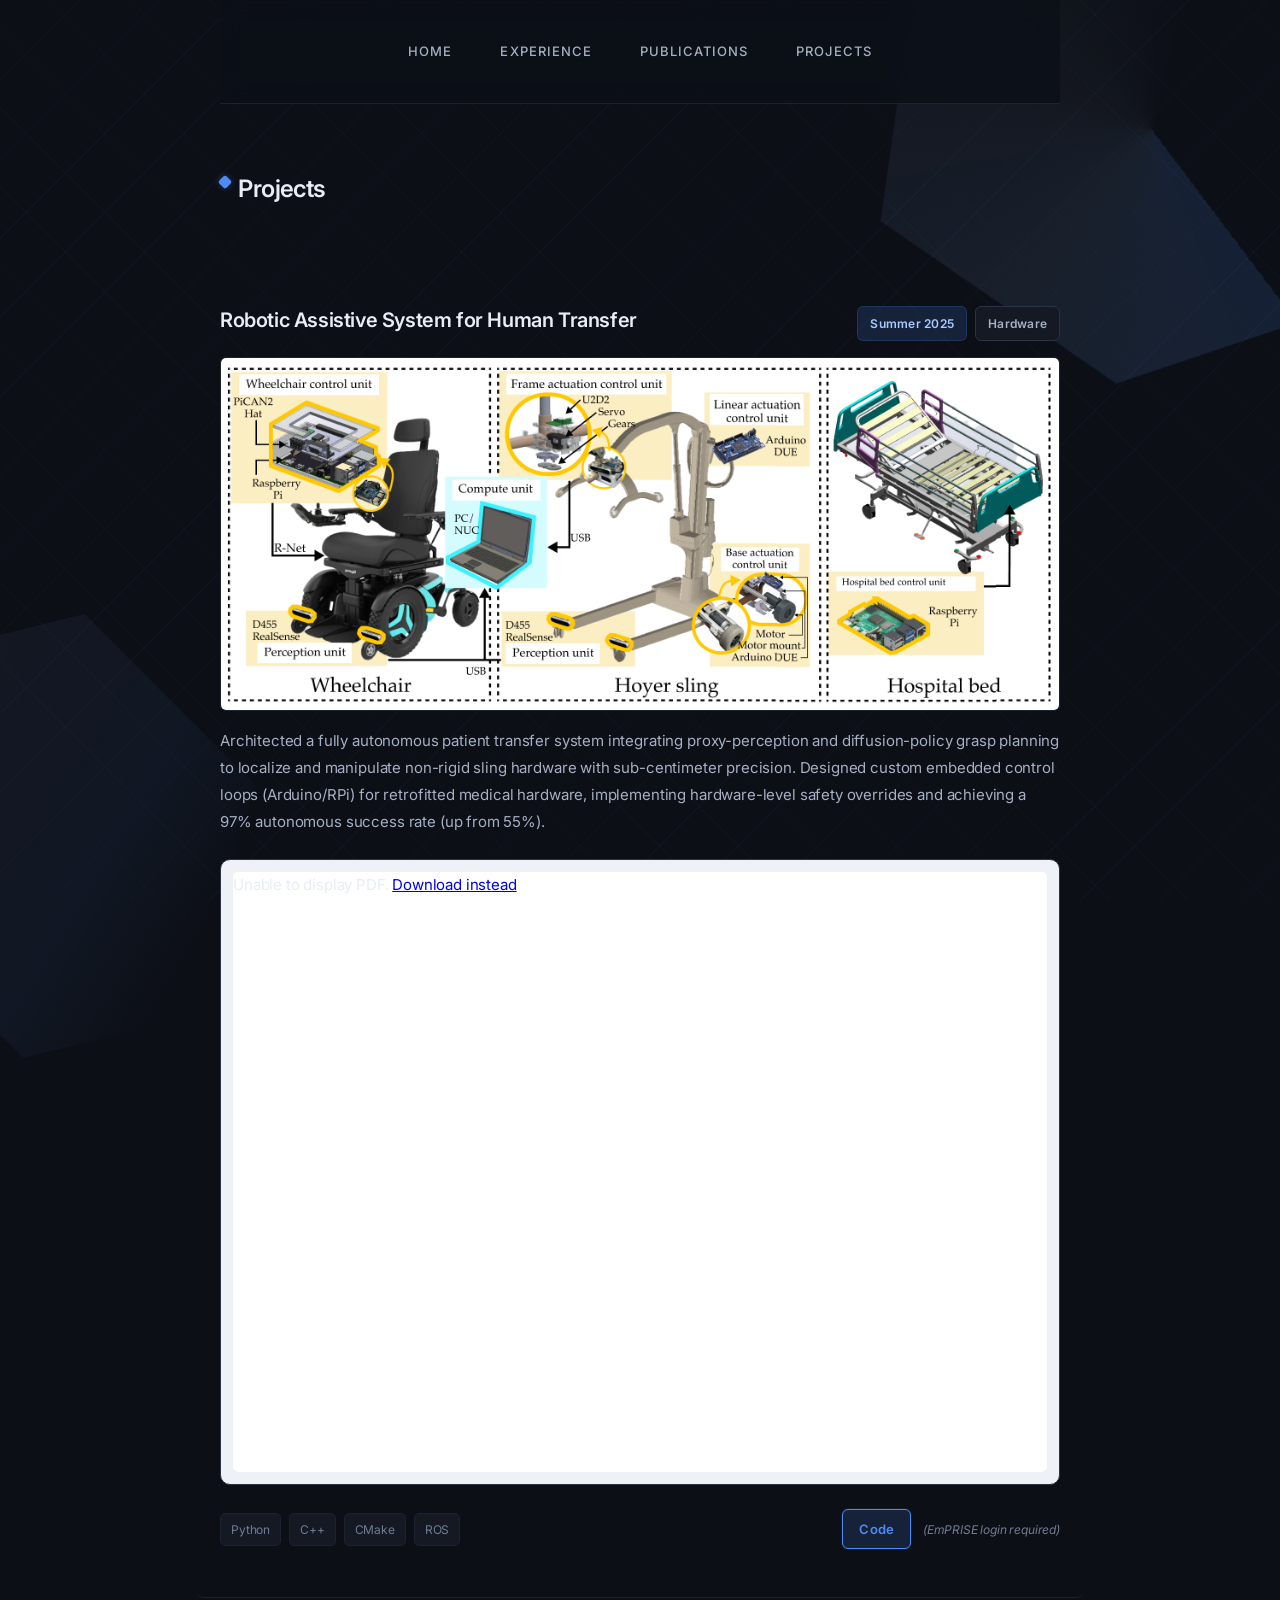
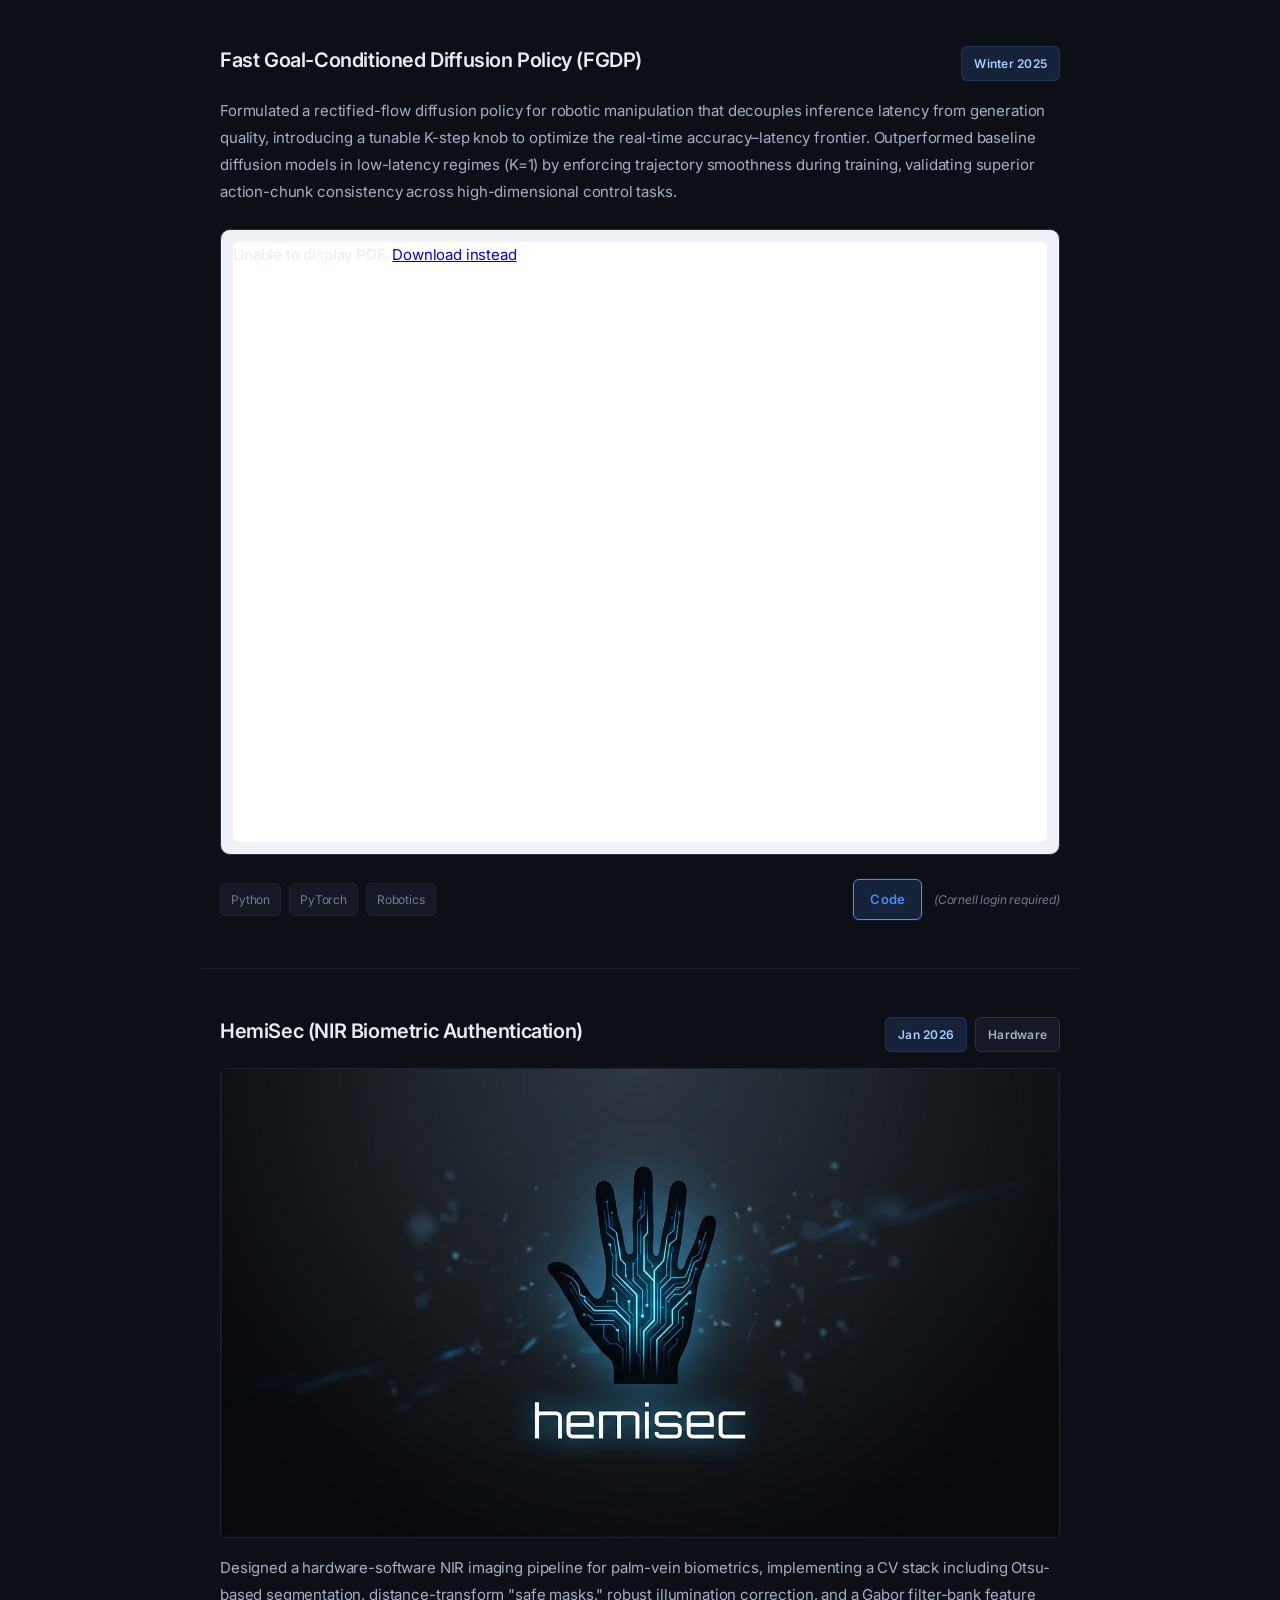
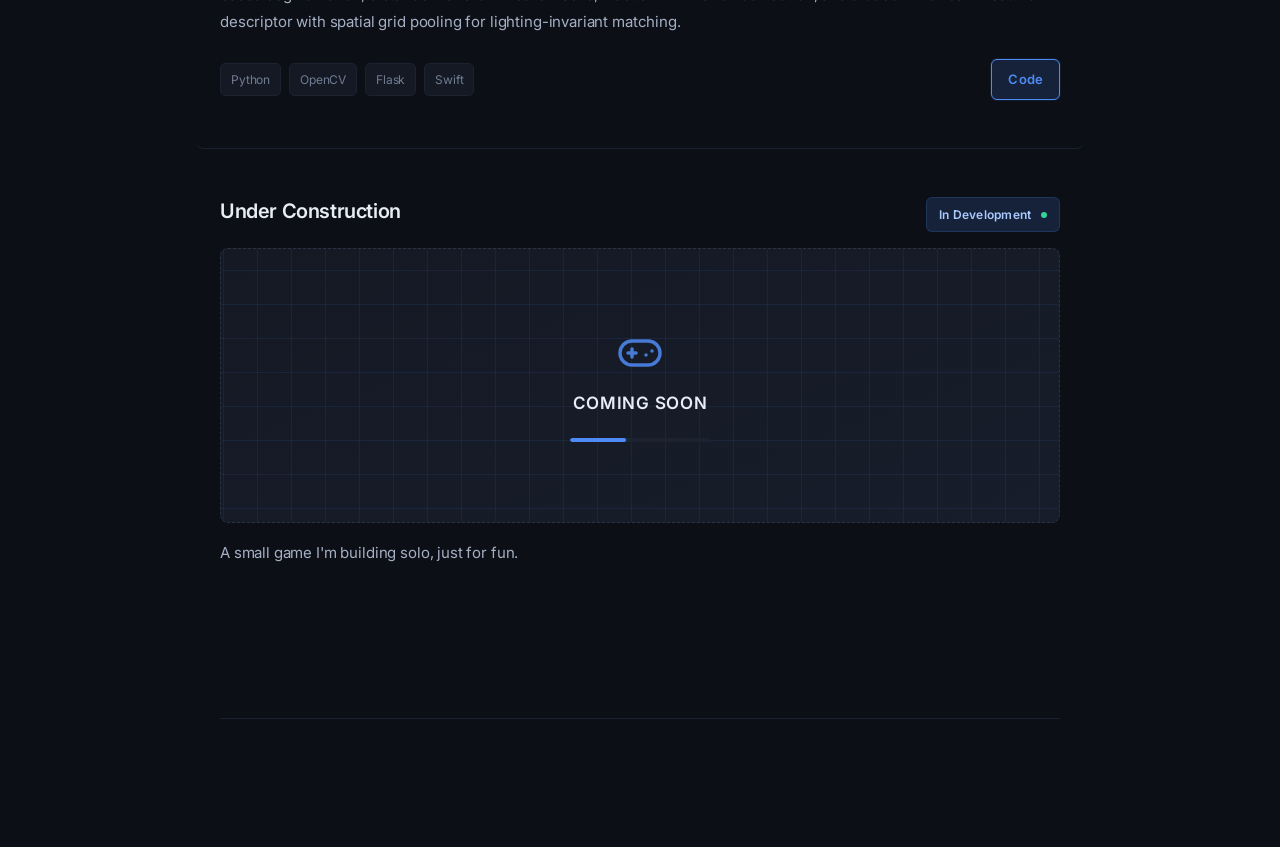
==== commit 35145d6c: "adjusted dates" ====
--- a/projects.html
+++ b/projects.html
@@ -64,7 +64,7 @@
                         <div class="pub-header">
                             <h3>Fast Goal-Conditioned Diffusion Policy (FGDP)</h3>
                             <div class="pub-badges">
-                                <span class="badge badge-primary">May 2025 – Present</span>
+                                <span class="badge badge-primary">Winter 2025</span>
                             </div>
                         </div>
                         <p class="pub-abstract">
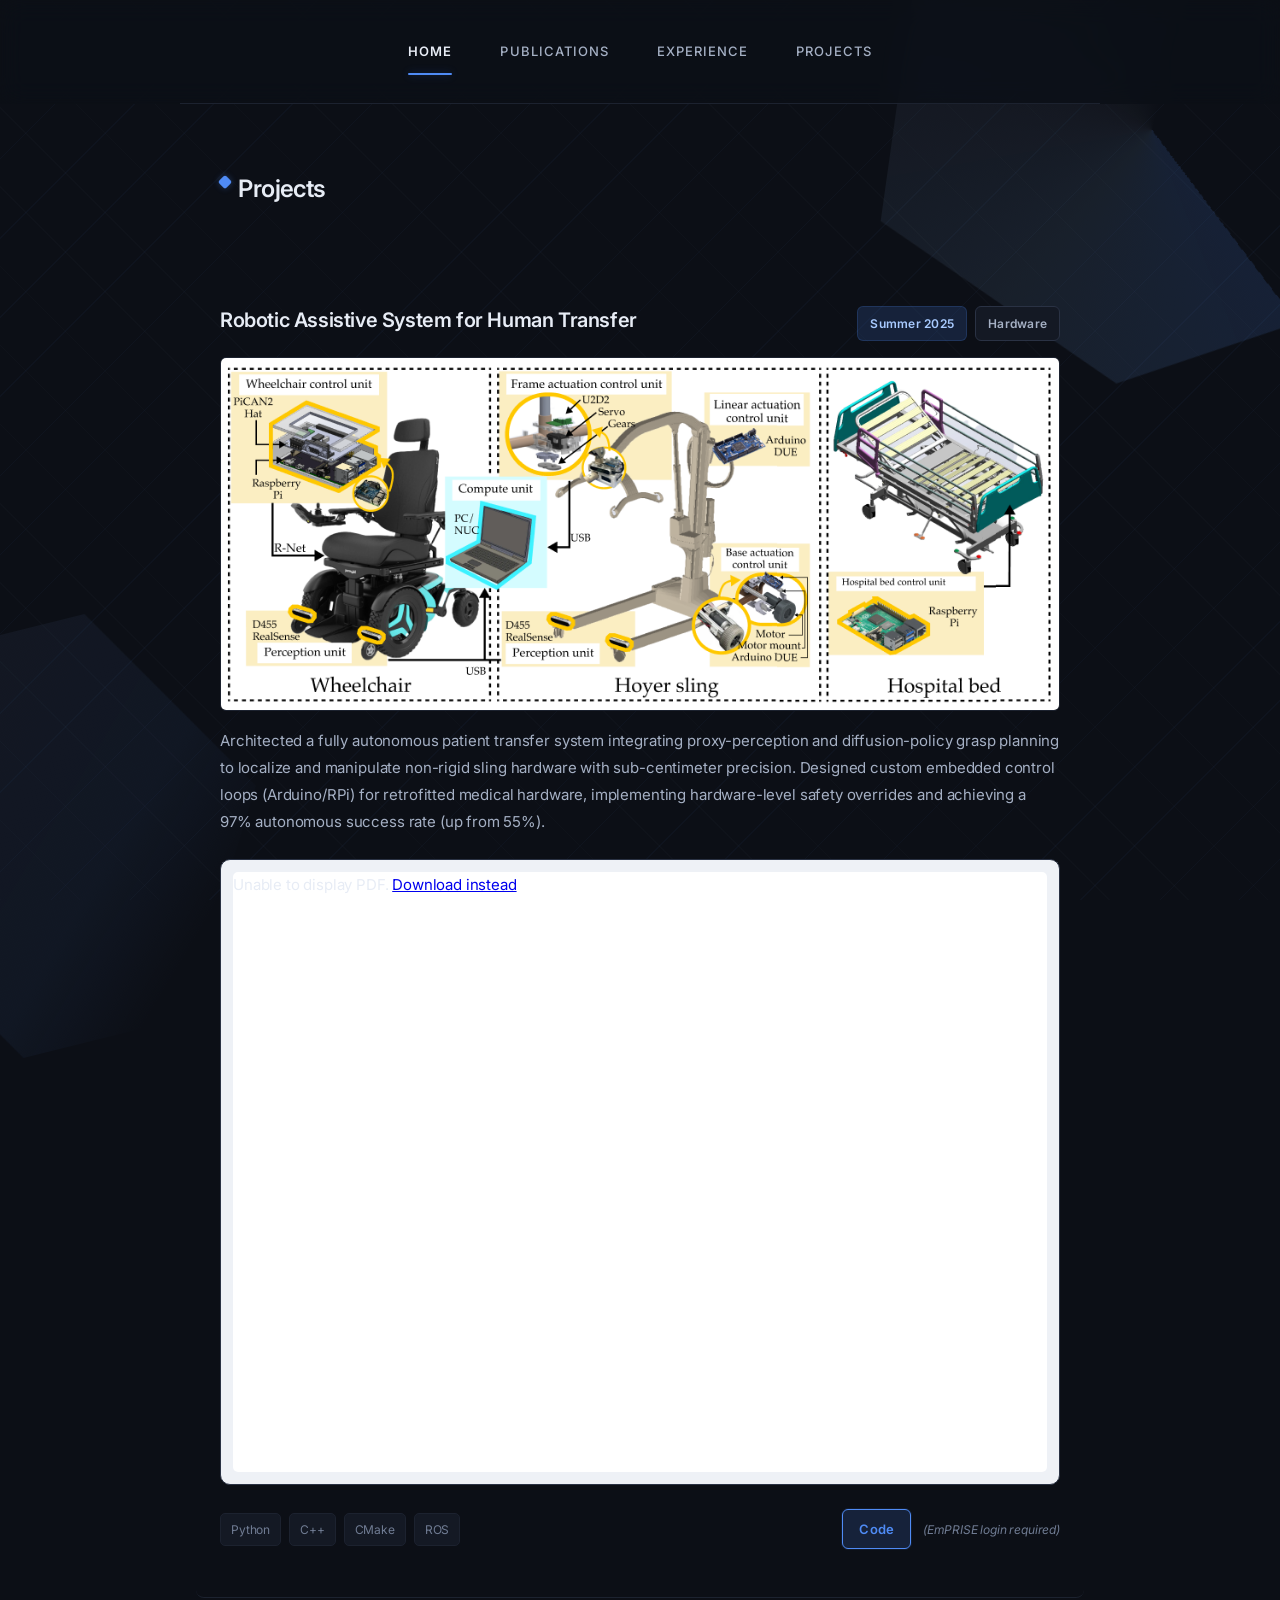
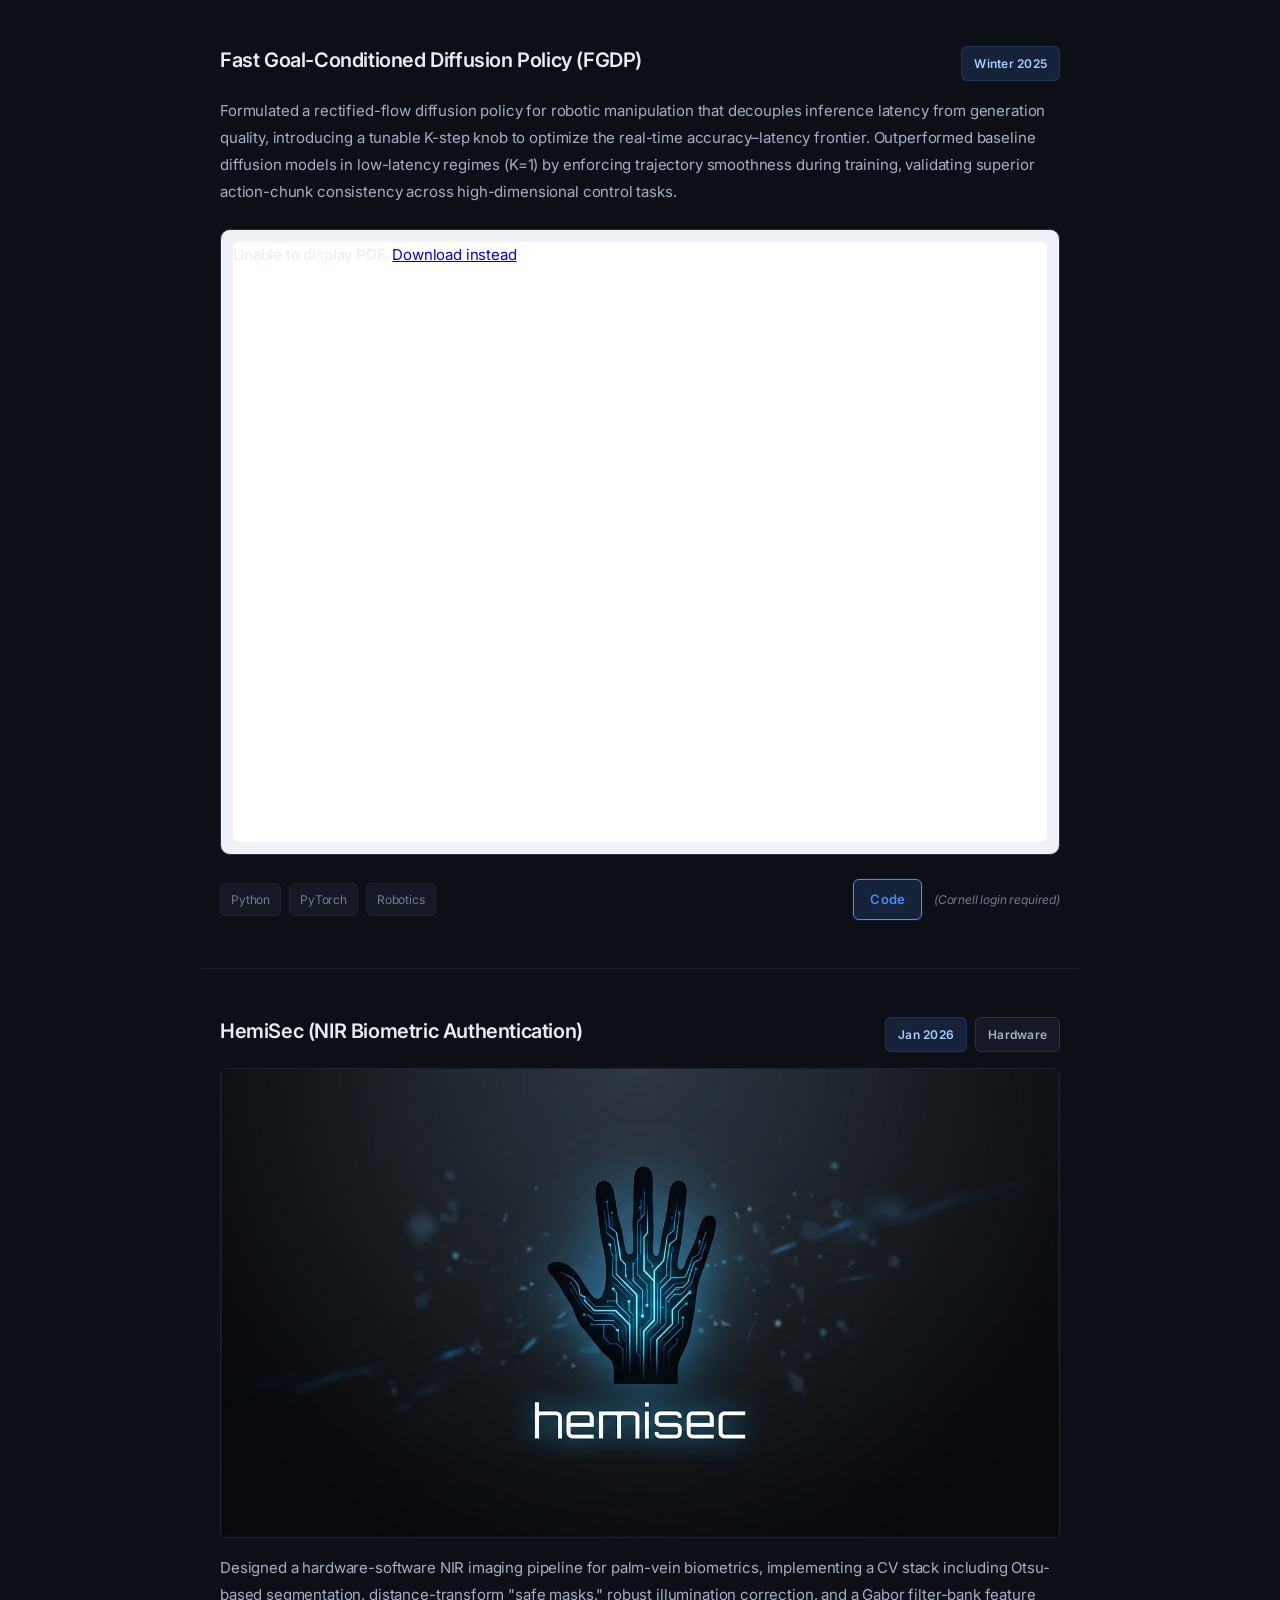
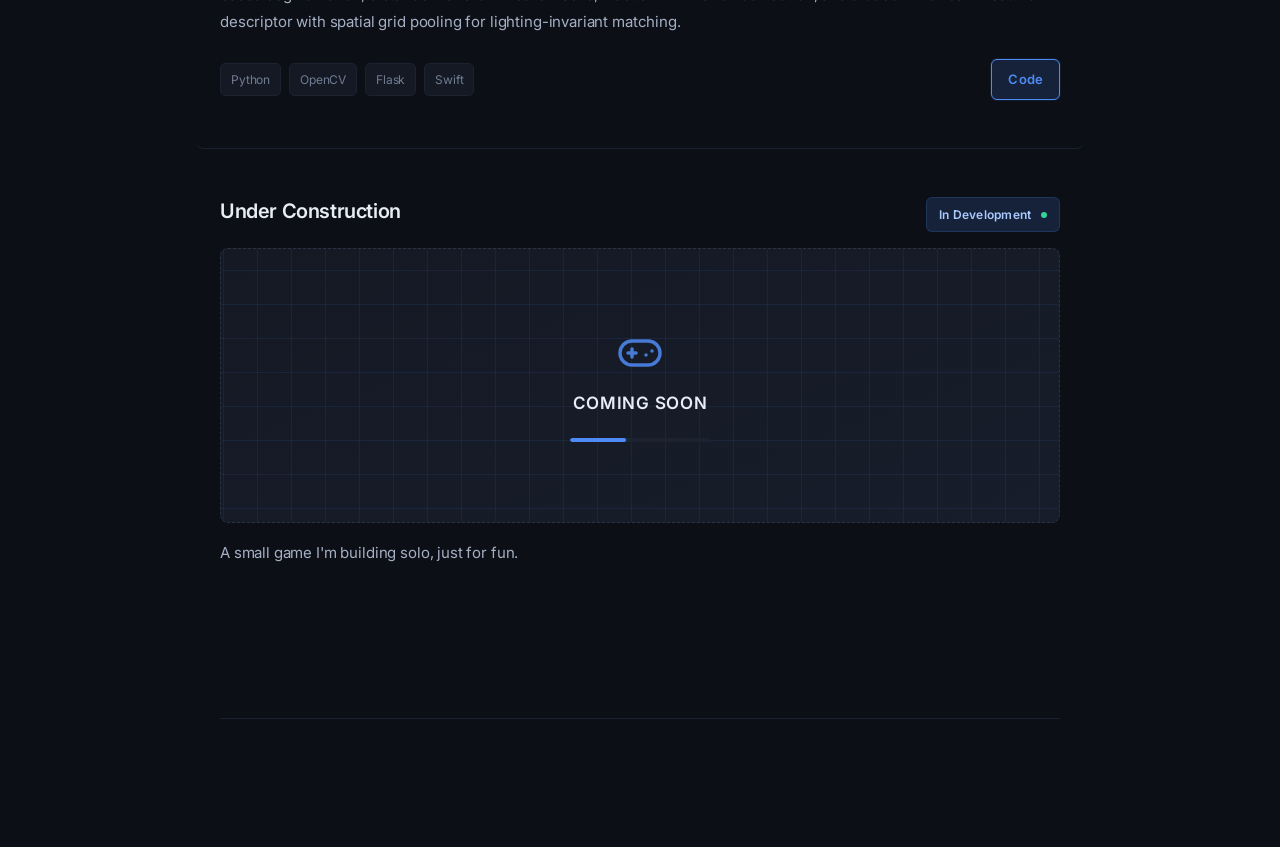
==== commit 3e4f4910: "restructured order of experience and pubs, changed nav bar bleed" ====
--- a/projects.html
+++ b/projects.html
@@ -12,18 +12,19 @@
 </head>
 <body>
     <div class="scroll-progress" id="scrollProgress"></div>
-    <div class="container">
-        <header>
+    <header>
+        <div class="container">
             <nav class="nav">
                 <div class="nav-links">
-                    <a href="index.html">Home</a>
+                    <a href="index.html" class="nav-home active">Home</a>
+                    <a href="index.html#publications">Publications</a>
                     <a href="index.html#experience">Experience</a>
-                    <a href="index.html#publications">Publications</a>
                     <a href="projects.html" class="active">Projects</a>
                 </div>
             </nav>
-        </header>
-
+        </div>
+    </header>
+    <div class="container">
         <main>
             <section id="projects" class="section">
                 <h2>Projects</h2>
--- a/styles.css
+++ b/styles.css
@@ -177,16 +177,20 @@
 
 /* Navigation */
 header {
-    padding: 1.75rem 0;
-    border-bottom: 1px solid var(--border-subtle);
-    margin-bottom: 4rem;
     position: sticky;
     top: 0;
+    z-index: 100;
+    margin-bottom: 4rem;
     background-color: rgba(var(--bg-color-rgb), 0.8);
     backdrop-filter: blur(12px) saturate(180%);
     -webkit-backdrop-filter: blur(12px) saturate(180%);
-    z-index: 100;
     transition: all var(--transition-base);
+}
+
+header .container {
+    padding-top: 1.75rem;
+    padding-bottom: 1.75rem;
+    border-bottom: 1px solid var(--border-subtle);
 }
 
 .nav {
@@ -1056,8 +1060,12 @@
     }
 
     header {
-        padding: 2rem 0 1.25rem;
         margin-bottom: 3rem;
+    }
+
+    header .container {
+        padding-top: 2rem;
+        padding-bottom: 1.25rem;
     }
 
     .nav-links {
